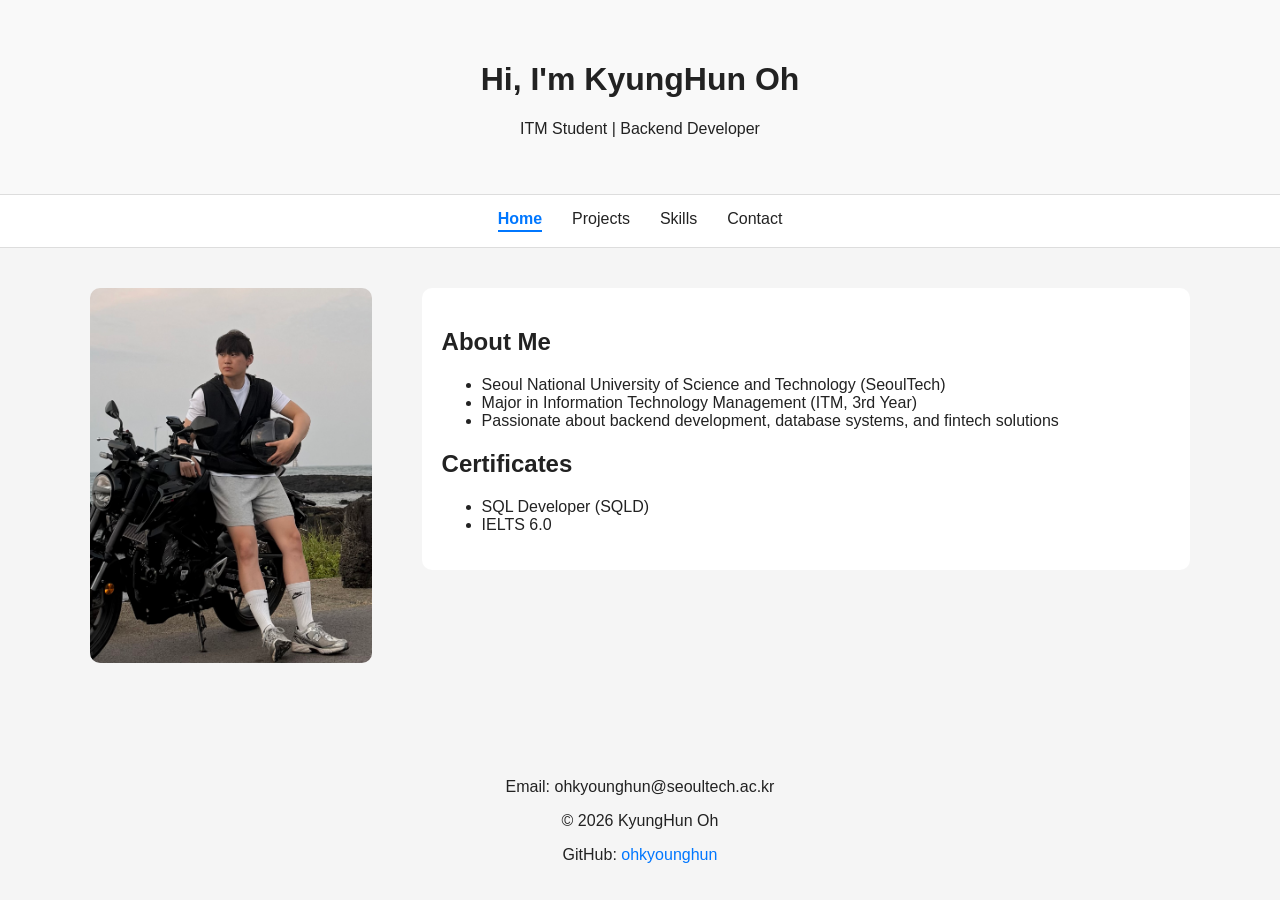
==== index.html @ 59c401b7 "Initial commit: Base files carried over from Assignment 1 for Assignment 2 enhancements" ====
<!DOCTYPE html> <!-- Tells the browser this is an HTML5 document -->
<html lang="en"> <!-- Sets the page language to English -->

<head>
    <meta charset="UTF-8"> <!-- Supports all characters including Korean -->
    <meta name="viewport" content="width=device-width, initial-scale=1.0"> <!-- Makes the page responsive on mobile -->
    <title>My portfolio</title>
    <link rel="stylesheet" href="styles.css"> <!-- Link to external CSS file -->
    <script src="scripts.js" defer></script>
    <!-- Link to external JavaScript file, defer loads it after HTML parsing -->
</head>

<body>
    <!-- header: semantic tag for the top section of the page -->
    <header>
        <h1>Hi, I'm KyungHun Oh</h1> <!-- h1: the most important heading on the page -->
        <p>ITM Student | Backend Developer</p>
    </header>

    <!-- nav: semantic tag for the navigation bar -->
    <nav>
        <a href="index.html" class="active">Home</a> <!-- class="active" marks the current page link -->
        <a href="projects.html">Projects</a>
        <a href="skills.html">Skills</a>
        <a href="contact.html">Contact</a>
    </nav>

    <!-- main: semantic tag for the main content of the page -->
    <main>
        <!-- .container: flex container that places photo (.left) and text (.right) side by side -->
        <div class="container">

            <!-- .left: profile photo area -->
            <div class="left">
                <img src="images/IMG_0297.jpg" alt="KyungHun Oh profile photo">
                <!-- alt: describes the image for accessibility -->
            </div>

            <!-- .right: text content area -->
            <div class="right">
                <!-- section: semantic tag that groups related content -->
                <section>
                    <h2>About Me</h2> <!-- h2: second level heading, used inside sections -->
                    <ul> <!-- ul: unordered list (bullet points) -->
                        <li>Seoul National University of Science and Technology (SeoulTech)</li>
                        <li>Major in Information Technology Management (ITM, 3rd Year)</li>
                        <li>Passionate about backend development, database systems, and fintech solutions</li>
                    </ul>
                    <h2>Certificates</h2>
                    <ul>
                        <li>SQL Developer (SQLD)</li>
                        <li>IELTS 6.0</li>
                    </ul>
                </section>
            </div>

        </div>
    </main>

    <!-- footer: semantic tag for the bottom section of the page -->
    <footer>
        <p>Email: ohkyounghun@seoultech.ac.kr</p>
        <p>© 2026 KyungHun Oh</p>
        <p>
            <!-- target="_blank": opens link in a new tab
                 rel="noopener noreferrer": security setting for external links -->
            GitHub: <a href="https://github.com/ohkyounghun" target="_blank" rel="noopener noreferrer">ohkyounghun</a>
        </p>
    </footer>
</body>

</html>
---- styles.css ----
/* =====================
   BASE LAYOUT
   ===================== */

/* Make body a vertical flex container so header, nav, main, footer stack on top of each other.
   min-height: 100vh means the page is always at least as tall as the screen,
   so the footer never floats up when content is short. */
body {
    display: flex;
    flex-direction: column;
    min-height: 100vh;
    font-family: -apple-system, BlinkMacSystemFont, "Segoe UI", Roboto, sans-serif;
    background-color: #f5f5f5;
    color: #222;
    margin: 0;
    /* Remove default browser margin */
}

/* =====================
   SEMANTIC TAGS
   ===================== */

header {
    text-align: center;
    padding: 40px 20px;
    background-color: #f9f9f9;
    border-bottom: 1px solid #ddd;
}

/* Make nav links sit side by side using flex */
nav {
    display: flex;
    justify-content: center;
    /* Center the links horizontally */
    gap: 30px;
    /* Space between each link */
    background-color: white;
    border-bottom: 1px solid #ddd;
    padding: 15px 20px;
    /* up down , left right */
}

/* Default link style - no underline */
nav a {
    color: #222;
    text-decoration: none;
}

/* Active link = the page you are currently on.
   Added class="active" in HTML on the current page's link. */
nav a.active {
    color: #0077ff;
    font-weight: bold;
    border-bottom: 2px solid #0077ff;
    padding-bottom: 2px;
}

/* Keep visited links the same color (browsers turn them purple by default) */
nav a:visited {
    color: #222;
}

/* Change color when mouse hovers over a link */
nav a:hover {
    color: #0077ff;
}

/* flex: 1 means main takes up all leftover space,
   which pushes the footer down to the bottom of the page */
main {
    flex: 1;
    display: flex;
    justify-content: center;
    /* Center the content inside */
    padding: 40px 20px;
}

/* =====================
   HOME PAGE LAYOUT
   ===================== */

/* .container holds the photo (.left) and text (.right) side by side */
.container {
    display: flex;
    align-items: flex-start;
    /* Align both to the top */
    gap: 50px;
    /* Space between photo and text */
    width: 90%;
    max-width: 1100px;
    /* Do not grow wider than 1100px */
}

/* .left is the profile photo area.
   clamp(min, preferred, max) = responsive width.
   Width is 22% of the screen, but never smaller than 260px or larger than 320px. */
.left {
    width: clamp(260px, 22vw, 320px);
}

/* Make the image fill its container */
.left img {
    display: block;
    width: 100%;
    height: auto;
    /* Keep the original aspect ratio */
    border-radius: 10px;
    /* Round the corners */
}

/* .right takes up all remaining space next to the photo */
.right {
    flex: 1;
}

/* =====================
   CARD (section)
   ===================== */

/* Every section looks like a white card */
section {
    margin-bottom: 30px;
    background: white;
    padding: 20px;
    border-radius: 10px;
}

/* =====================
   PROJECTS PAGE
   ===================== */
.projects-container {
    width: 90%;
    max-width: 1100px;
}

.project-summary {
    margin-top: 10px;
    color: rgb(117, 109, 109);
    font-size: 16px;
}

/* GitHub button - outlined style by default */
.github-btn {
    display: inline-block;
    margin-top: 10px;
    padding: 8px 14px;
    border: 1px solid #0077ff;
    border-radius: 8px;
    font-size: 0.9rem;
    color: #0077ff;
    text-decoration: none;
}

/* Fill with blue when hovered */
.github-btn:hover {
    background-color: #0077ff;
    color: white;
}

/* =====================
   FOOTER
   ===================== */

footer {
    text-align: center;
    padding: 20px;
}

footer a {
    color: #0077ff;
    text-decoration: none;
}

footer a:hover {
    text-decoration: underline;
}

/* =====================
   SKILLS PAGE
   ===================== */

/* 2-column grid layout for skill sections */
.skills-grid {
    display: grid;
    grid-template-columns: 1fr 1fr;
    /* Two equal columns */
    gap: 10px 40px;
    /* Row gap 10px, column gap 40px */
}

.skills-grid section {
    border: 1px solid #ddd;
}

/* Each skill row: name on the left, badge on the right */
.skills-grid li {
    display: flex;
    justify-content: space-between;
    /* Push name and badge to opposite ends */
    align-items: flex-start;
    padding: 10px;
    background: #e1e1e1;
    border-radius: 8px;
    margin-bottom: 8px;
    list-style: none;
    /* Remove the default bullet point */
}

/* =====================
   SKILL LEVEL BADGES
   ===================== */

.badge {
    font-size: 0.75rem;
    font-weight: bold;
    padding: 3px 10px;
    border-radius: 20px;
    /* Pill shape */
    white-space: nowrap;
    /* Never wrap to next line */
}

/* Blue = Beginner */
.badge.beginner {
    background-color: #d0ebff;
    color: #1971c2;
}

/* Green = Intermediate */
.badge.intermediate {
    background-color: #d3f9d8;
    color: #2f9e44;
}

/* Orange = Advanced */
.badge.advanced {
    background-color: #ffe8cc;
    color: #e67700;
}


/* =====================
   CONTACT PAGE
   ===================== */

/* Keep the form centered and not too wide */
.contact-container {
    width: 90%;
    max-width: 600px;
}

/* Each .form-group stacks its label on top of its input */
.form-group {
    display: flex;
    flex-direction: column;
    margin-bottom: 20px;
}

.form-group label {
    font-weight: bold;
    margin-bottom: 6px;
    color: #333;
}

/* Same style for both text inputs and the textarea */
.form-group input,
.form-group textarea {
    padding: 10px 14px;
    border: 1px solid #ddd;
    border-radius: 8px;
    font-size: 1rem;
    font-family: inherit;
    /* Use same font as the rest of the page */
    background-color: #fafafa;
    outline: none;
    /* Remove the default browser focus ring */
}

/* Blue border when the user clicks on an input */
.form-group input:focus,
.form-group textarea:focus {
    border-color: #0077ff;
    background-color: white;
}

/* Submit button */
.submit-btn {
    padding: 10px 24px;
    background-color: #0077ff;
    color: white;
    border: none;
    border-radius: 8px;
    font-size: 1rem;
    cursor: pointer;
    /* Show a hand cursor on hover */
}

/* Darker blue on hover */
.submit-btn:hover {
    background-color: #005ecc;
}


/* =====================
   RESPONSIVE - MOBILE (0 ~ 480px)
   ===================== */

@media (max-width: 480px) {

    /* Stack nav links vertically on small screens */
    nav {
        flex-direction: column;
        align-items: flex-start;
        gap: 12px;
    }

    /* Stack photo and text vertically instead of side by side */
    .container {
        flex-direction: column;
        align-items: center;
    }

    .left {
        width: 180px;
    }

    .right {
        text-align: center;
    }

    /* Switch skills from 2 columns to 1 column */
    .skills-grid {
        grid-template-columns: 1fr;
    }
}

/* =====================
   RESPONSIVE - TABLET (481px ~ 768px)
   ===================== */

@media (min-width: 481px) and (max-width: 768px) {
    nav {
        flex-direction: column;
        align-items: center;
        gap: 12px;
    }

    .container {
        flex-direction: column;
        align-items: center;
    }

    .left {
        width: 180px;
    }

    .right {
        text-align: center;
    }
}
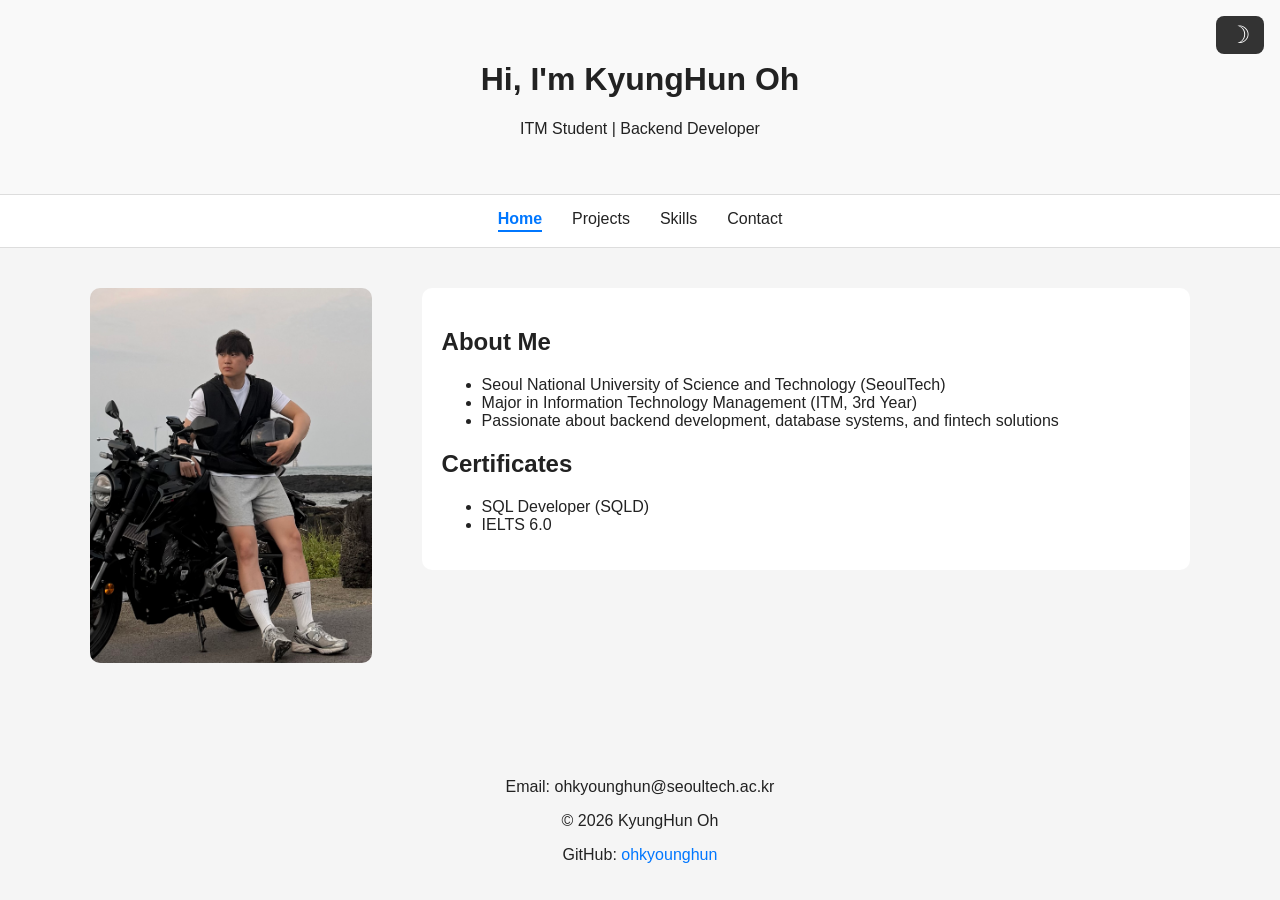
==== commit d4429a02: "feat: add theme toggle button to all pages and fix script path" ====
--- a/index.html
+++ b/index.html
@@ -6,7 +6,7 @@
     <meta name="viewport" content="width=device-width, initial-scale=1.0"> <!-- Makes the page responsive on mobile -->
     <title>My portfolio</title>
     <link rel="stylesheet" href="styles.css"> <!-- Link to external CSS file -->
-    <script src="scripts.js" defer></script>
+    <script src="script.js" defer></script>
     <!-- Link to external JavaScript file, defer loads it after HTML parsing -->
 </head>
 
@@ -23,6 +23,7 @@
         <a href="projects.html">Projects</a>
         <a href="skills.html">Skills</a>
         <a href="contact.html">Contact</a>
+        <button id="theme-btn">☽</button>
     </nav>
 
     <!-- main: semantic tag for the main content of the page -->
--- a/styles.css
+++ b/styles.css
@@ -1,6 +1,28 @@
 /* =====================
    BASE LAYOUT
    ===================== */
+
+:root {
+    --bg-color: #f5f5f5;
+    --text-color: #222;
+    --surface-color: white;
+    --header-color: #f9f9f9;
+    --border-color: #ddd;
+    --accent-color: #0077ff;
+    --btn-bg: #333;
+    --btn-color: white;
+}
+
+body.dark-theme {
+    --bg-color: #1a1a1a;
+    --text-color: #f0f0f0;
+    --surface-color: #2a2a2a;
+    --header-color: #242424;
+    --border-color: #444;
+    --accent-color: #4da3ff;
+    --btn-bg: #f0f0f0;
+    --btn-color: #333;
+}
 
 /* Make body a vertical flex container so header, nav, main, footer stack on top of each other.
    min-height: 100vh means the page is always at least as tall as the screen,
@@ -10,9 +32,10 @@
     flex-direction: column;
     min-height: 100vh;
     font-family: -apple-system, BlinkMacSystemFont, "Segoe UI", Roboto, sans-serif;
-    background-color: #f5f5f5;
-    color: #222;
+    background-color: var(--bg-color);
+    color: var(--text-color);
     margin: 0;
+    transition: background-color 0.3s, color 0.3s;
     /* Remove default browser margin */
 }
 
@@ -23,8 +46,8 @@
 header {
     text-align: center;
     padding: 40px 20px;
-    background-color: #f9f9f9;
-    border-bottom: 1px solid #ddd;
+    background-color: var(--header-color);
+    border-bottom: 1px solid var(--border-color);
 }
 
 /* Make nav links sit side by side using flex */
@@ -34,35 +57,48 @@
     /* Center the links horizontally */
     gap: 30px;
     /* Space between each link */
-    background-color: white;
-    border-bottom: 1px solid #ddd;
+    background-color: var(--surface-color);
+    border-bottom: 1px solid var(--border-color);
     padding: 15px 20px;
     /* up down , left right */
 }
 
+#theme-btn {
+    font-size: 1.5rem;
+    position: fixed;
+    top: 16px;
+    right: 16px;
+    width: 48px;
+    height: 38px;
+    background: var(--btn-bg);
+    color: var(--btn-color);
+    border-radius: 8px;
+    border: none;
+}
+
 /* Default link style - no underline */
 nav a {
-    color: #222;
+    color: var(--text-color);
     text-decoration: none;
 }
 
 /* Active link = the page you are currently on.
    Added class="active" in HTML on the current page's link. */
 nav a.active {
-    color: #0077ff;
+    color: var(--accent-color);
     font-weight: bold;
-    border-bottom: 2px solid #0077ff;
+    border-bottom: 2px solid var(--accent-color);
     padding-bottom: 2px;
 }
 
 /* Keep visited links the same color (browsers turn them purple by default) */
 nav a:visited {
-    color: #222;
+    color: var(--text-color);
 }
 
 /* Change color when mouse hovers over a link */
 nav a:hover {
-    color: #0077ff;
+    color: var(--accent-color);
 }
 
 /* flex: 1 means main takes up all leftover space,
@@ -120,7 +156,7 @@
 /* Every section looks like a white card */
 section {
     margin-bottom: 30px;
-    background: white;
+    background: var(--surface-color);
     padding: 20px;
     border-radius: 10px;
 }
@@ -144,17 +180,17 @@
     display: inline-block;
     margin-top: 10px;
     padding: 8px 14px;
-    border: 1px solid #0077ff;
+    border: 1px solid var(--accent-color);
     border-radius: 8px;
     font-size: 0.9rem;
-    color: #0077ff;
+    color: var(--accent-color);
     text-decoration: none;
 }
 
 /* Fill with blue when hovered */
 .github-btn:hover {
-    background-color: #0077ff;
-    color: white;
+    background-color: var(--accent-color);
+    color: var(--surface-color);
 }
 
 /* =====================
@@ -167,7 +203,7 @@
 }
 
 footer a {
-    color: #0077ff;
+    color: var(--accent-color);
     text-decoration: none;
 }
 
@@ -189,7 +225,7 @@
 }
 
 .skills-grid section {
-    border: 1px solid #ddd;
+    border: 1px solid var(--border-color);
 }
 
 /* Each skill row: name on the left, badge on the right */
@@ -259,19 +295,19 @@
 .form-group label {
     font-weight: bold;
     margin-bottom: 6px;
-    color: #333;
+    color: var(--text-color);
 }
 
 /* Same style for both text inputs and the textarea */
 .form-group input,
 .form-group textarea {
     padding: 10px 14px;
-    border: 1px solid #ddd;
+    border: 1px solid var(--border-color);
     border-radius: 8px;
     font-size: 1rem;
     font-family: inherit;
     /* Use same font as the rest of the page */
-    background-color: #fafafa;
+    background-color: var(--surface-color);
     outline: none;
     /* Remove the default browser focus ring */
 }
@@ -279,15 +315,15 @@
 /* Blue border when the user clicks on an input */
 .form-group input:focus,
 .form-group textarea:focus {
-    border-color: #0077ff;
-    background-color: white;
+    border-color: var(--accent-color);
+    background-color: var(--surface-color);
 }
 
 /* Submit button */
 .submit-btn {
     padding: 10px 24px;
-    background-color: #0077ff;
-    color: white;
+    background-color: var(--accent-color);
+    color: var(--surface-color);
     border: none;
     border-radius: 8px;
     font-size: 1rem;
@@ -297,7 +333,7 @@
 
 /* Darker blue on hover */
 .submit-btn:hover {
-    background-color: #005ecc;
+    background-color: var(--accent-color);
 }
 
 
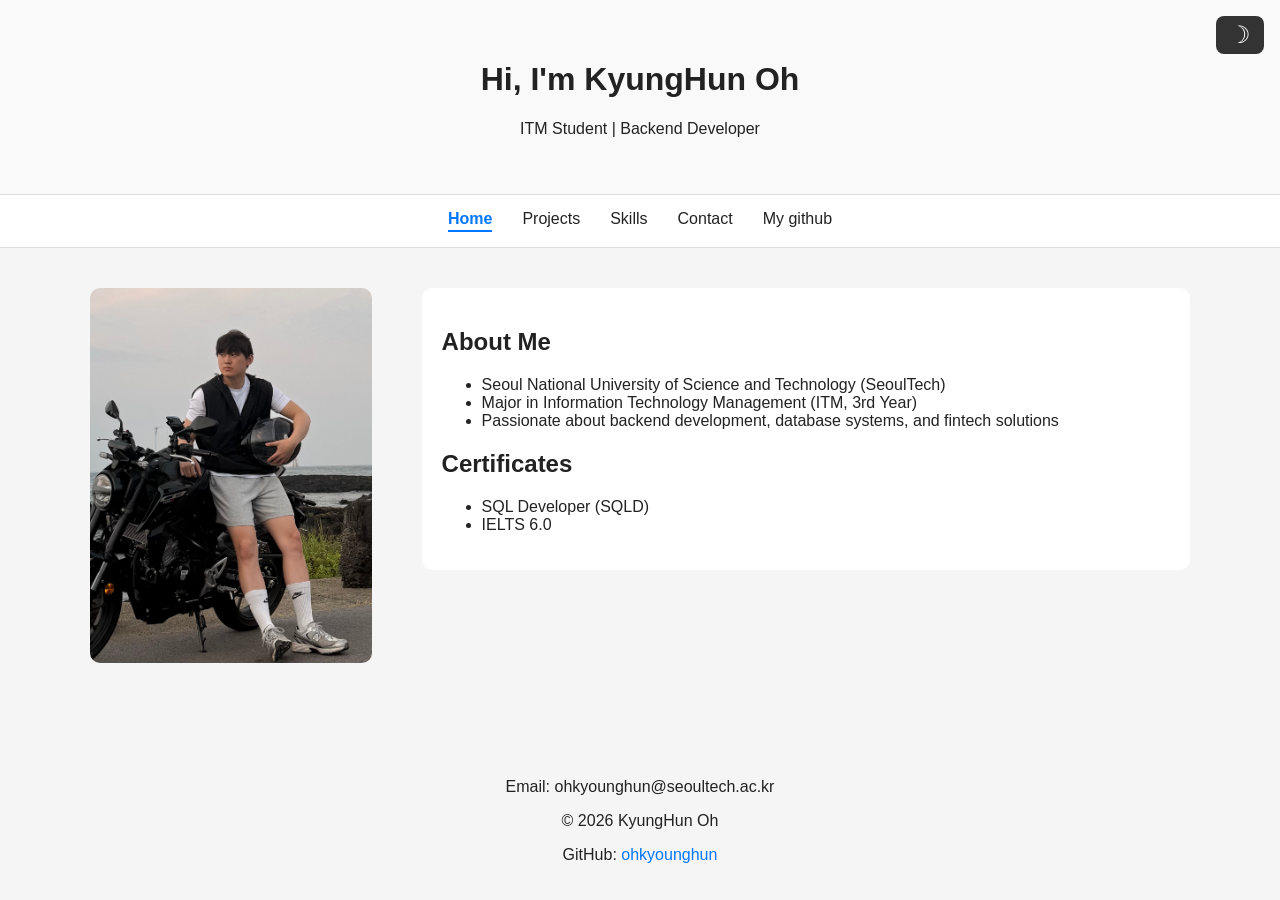
==== commit c6ded57a: "feat: add GitHub stats page and nav link" ====
--- a/index.html
+++ b/index.html
@@ -23,6 +23,7 @@
         <a href="projects.html">Projects</a>
         <a href="skills.html">Skills</a>
         <a href="contact.html">Contact</a>
+        <a href="github.html">My github</a>
         <button id="theme-btn">☽</button>
     </nav>
 
--- a/styles.css
+++ b/styles.css
@@ -191,6 +191,24 @@
 .github-btn:hover {
     background-color: var(--accent-color);
     color: var(--surface-color);
+}
+
+.filter-btn {
+    flex: 1;
+    padding: 8px 20px;
+    border: 1px solid var(--border-color);
+    border-radius: 20px;
+    margin-bottom: 20px;
+    background: var(--bg-color);
+    color: var(--text-color);
+    cursor: pointer;
+    font-size: 1rem;
+}
+
+.filter-btn:hover {
+    background: var(--accent-color);
+    color: white;
+    border-color: var(--accent-color);
 }
 
 /* =====================
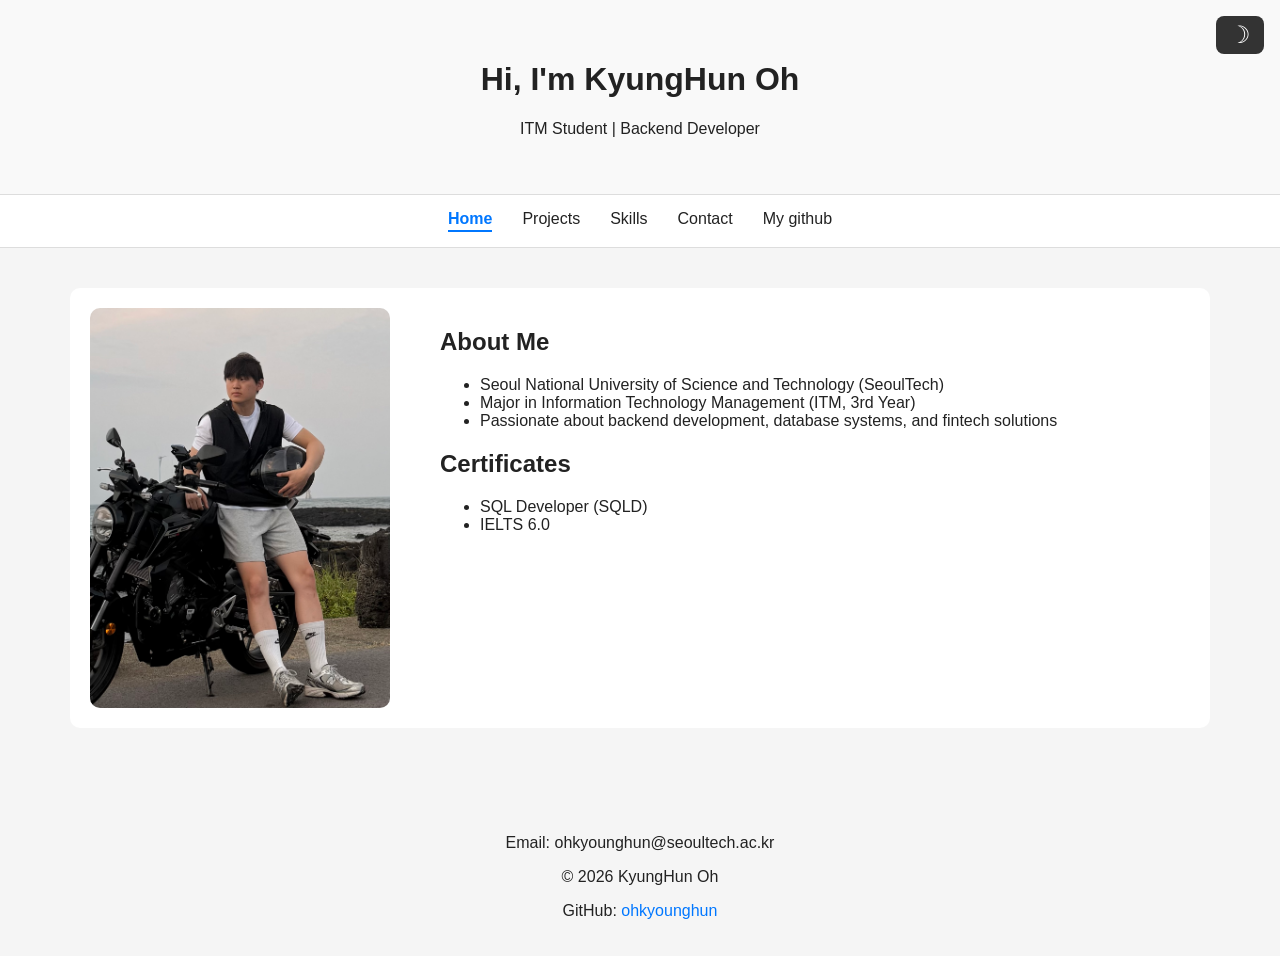
==== commit 6e2280fc: "refactor: replace .left/.right layout with .home-section flex structure - merge photo and text into " ====
--- a/index.html
+++ b/index.html
@@ -29,34 +29,22 @@
 
     <!-- main: semantic tag for the main content of the page -->
     <main>
-        <!-- .container: flex container that places photo (.left) and text (.right) side by side -->
-        <div class="container">
-
-            <!-- .left: profile photo area -->
-            <div class="left">
-                <img src="images/IMG_0297.jpg" alt="KyungHun Oh profile photo">
-                <!-- alt: describes the image for accessibility -->
+        <section class="home-section">
+            <img src="images/IMG_0297.jpg" alt="KyungHun Oh profile photo">
+            <div>
+                <h2>About Me</h2> <!-- h2: second level heading, used inside sections -->
+                <ul> <!-- ul: unordered list (bullet points) -->
+                    <li>Seoul National University of Science and Technology (SeoulTech)</li>
+                    <li>Major in Information Technology Management (ITM, 3rd Year)</li>
+                    <li>Passionate about backend development, database systems, and fintech solutions</li>
+                </ul>
+                <h2>Certificates</h2>
+                <ul>
+                    <li>SQL Developer (SQLD)</li>
+                    <li>IELTS 6.0</li>
+                </ul>
             </div>
-
-            <!-- .right: text content area -->
-            <div class="right">
-                <!-- section: semantic tag that groups related content -->
-                <section>
-                    <h2>About Me</h2> <!-- h2: second level heading, used inside sections -->
-                    <ul> <!-- ul: unordered list (bullet points) -->
-                        <li>Seoul National University of Science and Technology (SeoulTech)</li>
-                        <li>Major in Information Technology Management (ITM, 3rd Year)</li>
-                        <li>Passionate about backend development, database systems, and fintech solutions</li>
-                    </ul>
-                    <h2>Certificates</h2>
-                    <ul>
-                        <li>SQL Developer (SQLD)</li>
-                        <li>IELTS 6.0</li>
-                    </ul>
-                </section>
-            </div>
-
-        </div>
+        </section>
     </main>
 
     <!-- footer: semantic tag for the bottom section of the page -->
--- a/styles.css
+++ b/styles.css
@@ -31,10 +31,10 @@
     display: flex;
     flex-direction: column;
     min-height: 100vh;
+    margin: 0;
     font-family: -apple-system, BlinkMacSystemFont, "Segoe UI", Roboto, sans-serif;
     background-color: var(--bg-color);
     color: var(--text-color);
-    margin: 0;
     transition: background-color 0.3s, color 0.3s;
     /* Remove default browser margin */
 }
@@ -114,40 +114,21 @@
 /* =====================
    HOME PAGE LAYOUT
    ===================== */
-
-/* .container holds the photo (.left) and text (.right) side by side */
-.container {
-    display: flex;
-    align-items: flex-start;
-    /* Align both to the top */
+.home-section {
+    display: flex;
+    justify-content: start;
+    /* ← flex-start 에서 변경 */
     gap: 50px;
-    /* Space between photo and text */
     width: 90%;
     max-width: 1100px;
-    /* Do not grow wider than 1100px */
-}
-
-/* .left is the profile photo area.
-   clamp(min, preferred, max) = responsive width.
-   Width is 22% of the screen, but never smaller than 260px or larger than 320px. */
-.left {
-    width: clamp(260px, 22vw, 320px);
-}
-
-/* Make the image fill its container */
-.left img {
-    display: block;
-    width: 100%;
-    height: auto;
-    /* Keep the original aspect ratio */
+}
+
+.home-section img {
+    width: 300px;
+    max-height: 430px;
     border-radius: 10px;
-    /* Round the corners */
-}
-
-/* .right takes up all remaining space next to the photo */
-.right {
-    flex: 1;
-}
+}
+
 
 /* =====================
    CARD (section)
@@ -253,10 +234,11 @@
     /* Push name and badge to opposite ends */
     align-items: flex-start;
     padding: 10px;
-    background: #e1e1e1;
+    background: var(--border-color);
     border-radius: 8px;
     margin-bottom: 8px;
     list-style: none;
+
     /* Remove the default bullet point */
 }
 
@@ -349,11 +331,40 @@
     /* Show a hand cursor on hover */
 }
 
-/* Darker blue on hover */
-.submit-btn:hover {
-    background-color: var(--accent-color);
-}
-
+/* =====================
+   GITHUB PAGE
+   ===================== */
+
+#profile {
+    text-align: center;
+    margin-bottom: 50px;
+}
+
+#profile img {
+    width: 170px;
+    height: 170px;
+    border-radius: 50%;
+    object-fit: cover;
+}
+
+.github-container #repos {
+    display: grid;
+    grid-template-columns: 1fr 1fr;
+    gap: 10px 40px;
+}
+
+#repos section h3 a {
+    text-decoration: none;
+    color: var(--text-color);
+}
+
+#repos section h3 a:hover {
+    color: var(--accent-color);
+}
+
+#repos-title {
+    grid-column: 1 / -1;
+}
 
 /* =====================
    RESPONSIVE - MOBILE (0 ~ 480px)
@@ -362,28 +373,33 @@
 @media (max-width: 480px) {
 
     /* Stack nav links vertically on small screens */
+    h1 {
+        font-size: 1.5rem;
+    }
+
     nav {
         flex-direction: column;
         align-items: flex-start;
         gap: 12px;
     }
 
-    /* Stack photo and text vertically instead of side by side */
-    .container {
-        flex-direction: column;
-        align-items: center;
-    }
-
-    .left {
-        width: 180px;
-    }
-
-    .right {
-        text-align: center;
+    .home-section {
+        flex-direction: column
+    }
+
+    .home-section img {
+        width: 100%;
+        max-height: 300px;
+        object-fit: cover;
+        border-radius: 10px;
     }
 
     /* Switch skills from 2 columns to 1 column */
     .skills-grid {
+        grid-template-columns: 1fr;
+    }
+
+    .github-container #repos {
         grid-template-columns: 1fr;
     }
 }
@@ -399,16 +415,8 @@
         gap: 12px;
     }
 
-    .container {
+    .home-section {
         flex-direction: column;
         align-items: center;
     }
-
-    .left {
-        width: 180px;
-    }
-
-    .right {
-        text-align: center;
-    }
 }
